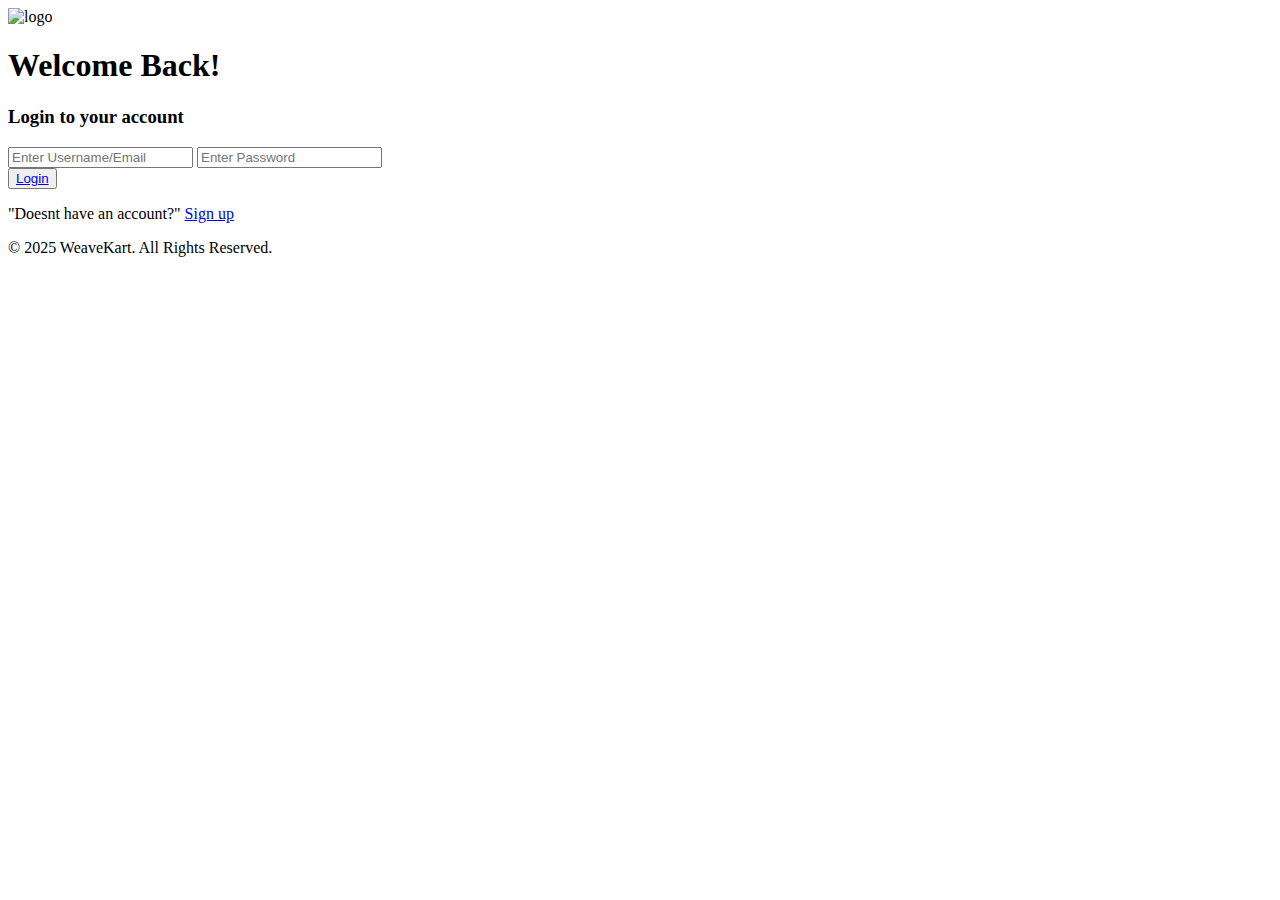
==== login.html @ 0cf30d4b "Add files via upload" ====
<!DOCTYPE html>
<html lang="en">
<head>
    <meta charset="UTF-8">
    <meta name="viewport" content="width=device-width, initial-scale=1.0">
    <link rel="stylesheet" href="assets\css\login.css">
    <title>Login</title>
</head>
<body>
    <div class="box">
        <div class="logo">
            <img src="assets\images\weavekart_logo.jpg" alt="logo" class="img-logo">
        </div>
        <div class="content">
    <h1>Welcome Back!</h1>
    <h3>Login to your account</h3>
        </div>
        <div class="form">
            <input type="text" placeholder="Enter Username/Email" class="input">
            <input type="password" placeholder="Enter Password" class="input" ><br>
            <div class="btn">
            <button ><a href="profile.html">Login</a>
                
            </button>
        </div>
        <div class="signup">
            <p>"Doesnt have an account?"
                <a href="signup.html">Sign up</a>
            </p>

        </div>
        </div>
    </div>
    <div class="footer">
        <p>&copy; 2025 WeaveKart. All Rights Reserved.</p>
    </div>
</body>
</html>
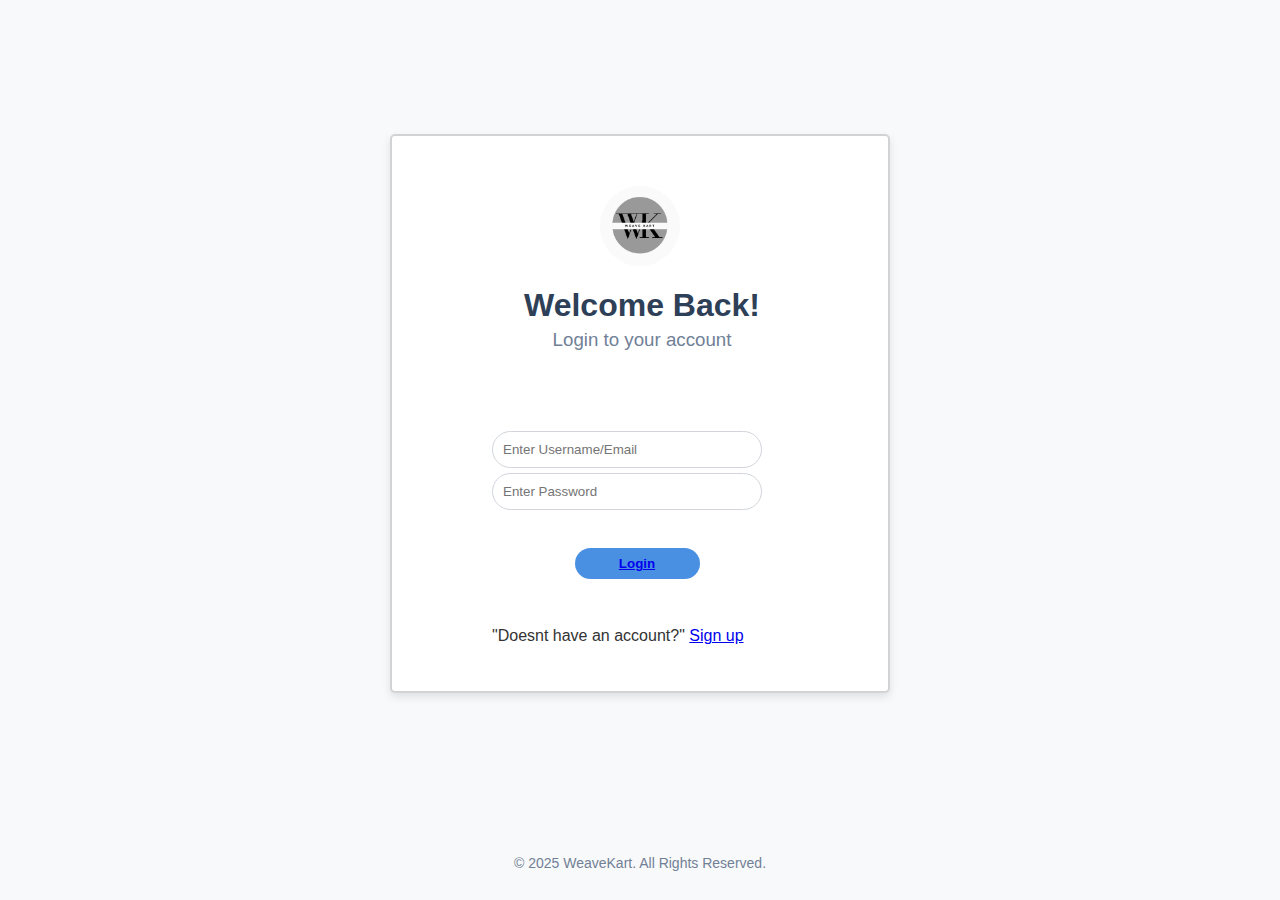
==== commit c1832ca7: "Update login.html" ====
--- a/login.html
+++ b/login.html
@@ -19,7 +19,7 @@
             <input type="text" placeholder="Enter Username/Email" class="input">
             <input type="password" placeholder="Enter Password" class="input" ><br>
             <div class="btn">
-            <button ><a href="profile.html">Login</a>
+            <button ><a href="after_login/index.html">Login</a>
                 
             </button>
         </div>
@@ -35,4 +35,4 @@
         <p>&copy; 2025 WeaveKart. All Rights Reserved.</p>
     </div>
 </body>
-</html>+</html>
